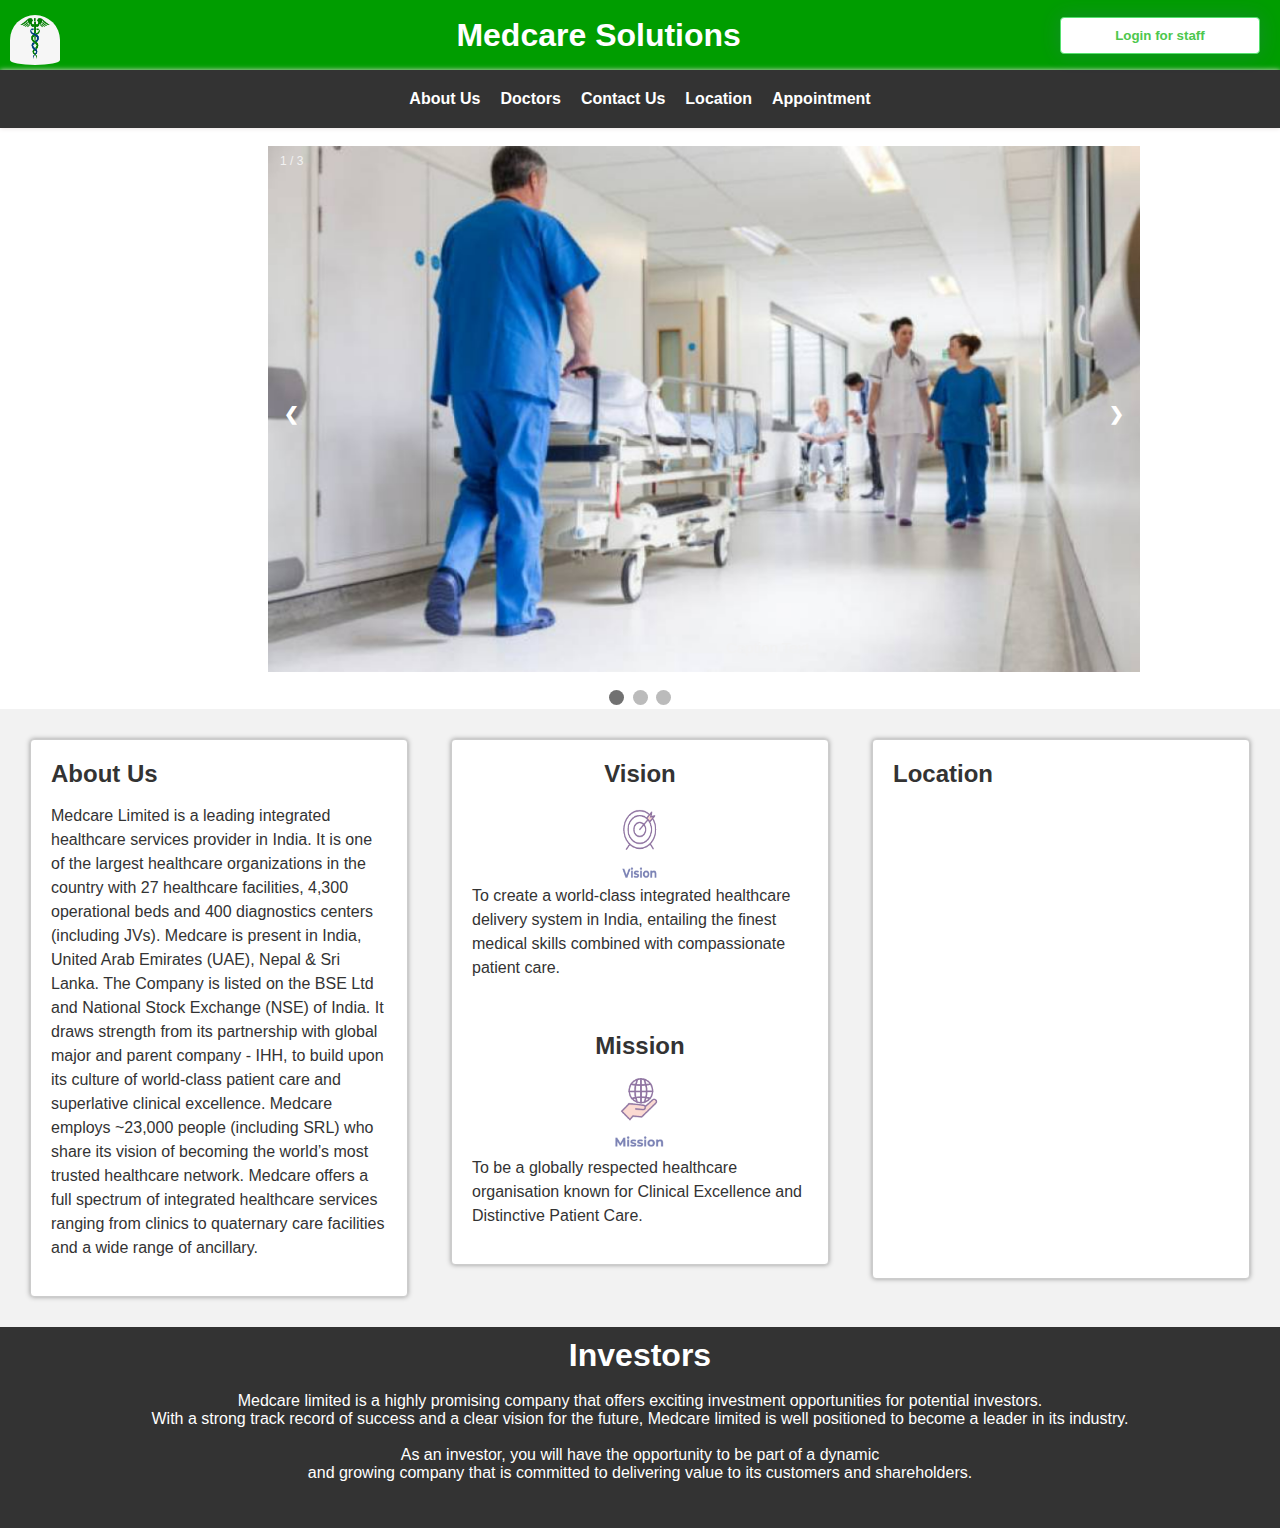
==== index.html @ 5ce8e034 "third" ====
<!DOCTYPE html>
<html lang="en">
<head>
    <meta charset="UTF-8">
    <meta http-equiv="X-UA-Compatible" content="IE=edge">
    <meta name="viewport" content="width=device-width, initial-scale=1.0">
    <title>Medcare Home</title>
	<link rel="icon" type="image/x-icon" href="healthcare_logo.png">
    <link rel="stylesheet" href="style.css">
	<link rel="stylesheet" href="slideshow.css">
    <style>
		body {
			font-family: Arial, sans-serif;
			margin: 0;
			padding: 0;
		}

		header, nav, main, footer {
			padding: 10px;
		}

		header {
			background-color: #009d00;
			color: #fff;
			text-align: center;
		}

		nav {
			background-color: #333;
			color: #fff;
			text-align: center;
			display: flex;
			justify-content: center;
			align-items: center;
		}

		nav a {
			display: inline-block;
			padding: 10px;
			color: #fff;
			text-decoration: none;
		}

		nav a:hover {
			background-color: #ddd;
			color: #333;
		}

		main {
			display: flex;
			flex-wrap: wrap;
			justify-content: space-between;
			align-items: flex-start;
			background-color: #f2f2f2;
		}

		section {
			flex-basis: 30%;
			margin: 20px;
			padding: 20px;
			border: 1px solid #ccc;
			border-radius: 4px;
			box-sizing: border-box;
			
		}

		section h2 
		{
			margin-top: 0;
		}

		form {
			width: 100%;
		}

		form label {
			display: block;
			font-weight: bold;
			margin-bottom: 10px;
		}


		form input[type="submit"] {
			background-color: #333;
			color: #fff;
			padding: 10px;
			border: none;
			border-radius: 4px;
			cursor: pointer;
		}

		form input[type="submit"]:hover {
			background-color: #fff;
			color: #333;
		}

		footer {
			background-color: #333;
			color: #fff;
			text-align: center;
		}

		@media screen and (max-width: 768px) {
			main {
				flex-direction: column;
				align-items: center;
			}

			section {
				flex-basis: 80%;
			}
		}
	</style>
</head>
<body>
    <header>
		<div class="site-logo">
			<img src="healthcare_logo.png" alt="logo" height="70px" width="50px" style="padding-bottom: 20px; border-radius: 30px;">
		</div>
		<p style="text-align: left center; padding-right: 100pt;"><h1>Medcare Solutions</h1></p>
		<button class="log">Login for staff</button>
		
	</header>

	<nav>
		<a href="#AboutUs" target="_self" rel="noopener noreferrer">About Us</a>
		
		<a href="Doctors.html" target="_blank" rel="noopener noreferrer">Doctors</a>
		<a href="Contact_Us.html" target="_blank" rel="noopener noreferrer">Contact Us</a>
		<a href="#abc">Location</a>
		<a href="Appointment.html" target="_blank" rel="noopener noreferrer">Appointment</a>
	</nav>
	<br>
	<div class="slideshow-container">

		<div class="mySlides fade">
		  <div class="numbertext">1 / 3</div>
		  <img src="img_1.png" style="width:100%">
		  <div class="text">Caption Text</div>
		</div>
		
		<div class="mySlides fade">
		  <div class="numbertext">2 / 3</div>
		  <img src="img_2.png" style="width:100%">
		  <div class="text">Caption Two</div>
		</div>
		
		<div class="mySlides fade">
		  <div class="numbertext">3 / 3</div>
		  <img src="img_3.png" style="width:850px;height: 450px;">
		  <div class="text">Caption Three</div>
		</div>
		
		<a class="prev" onclick="plusSlides(-1)">❮</a>
		<a class="next" onclick="plusSlides(1)">❯</a>
		
		</div>
		<br>
		
		<div style="text-align:center">
		  <span class="dot" onclick="currentSlide(1)"></span> 
		  <span class="dot" onclick="currentSlide(2)"></span> 
		  <span class="dot" onclick="currentSlide(3)"></span> 
		</div>
		<script src="slideshow.js"></script>


	<main>
		

		<section id="AboutUs">
			<h2>About Us</h2>
			<p>Medcare Limited  is a leading integrated healthcare services provider 
				in India. It is one of the largest healthcare organizations in the country with 27 healthcare facilities, 4,300
				operational beds and 400 diagnostics centers (including JVs). Medcare is present in India, United Arab Emirates (UAE), Nepal 
				& Sri Lanka. The Company is listed on the BSE Ltd and National Stock Exchange (NSE) of India. It draws strength from its partnership
				 with global major and parent company - IHH, to build upon its culture of world-class patient care and superlative clinical excellence. 
				 Medcare employs ~23,000 people (including SRL) who share its vision of becoming the world’s most trusted healthcare network. Medcare offers a 
				 full spectrum of integrated healthcare services ranging from clinics to quaternary care facilities and a wide range of ancillary.</p>
        </section>
        <section>
			<h2 style="text-align: center;">Vision</h2>
			<img src="Vision.png" alt="visionn" style="height: 80px; width: 70px;" class="center">
			<p>To create a world-class integrated healthcare delivery system in India, entailing the 
				finest medical skills combined  with compassionate patient care.</p>
		<br><br>
			<h2 style="text-align: center;">Mission</h2>
			<img src="Mission.png" alt="misionn" style="height: 80px;width: 70px;" class="center">
			<p>To be a globally respected healthcare organisation known for Clinical Excellence and Distinctive Patient Care.</p>
		</section>

		

		<section id="abc">
			<h2>Location</h2>
			<iframe src="https://www.google.com/maps/embed?pb=!1m18!1m12!1m3!1d3580.0987731749017!2d-80.19004238432217!3d25.774238083650046!2m3!1f0!2f0!3f0!3m2!1i1024!2i768!4f13.1!3m3!1m2!1s0x0%3A0x0!2zNDXCsDQ5JzUzLjIiTiA4MMKwMjgnMjAuMCJQ!5e0!3m2!1sen!2sus!4v1618031237161!5m2!1sen!2sus" width="100%" height="450" style="border:0;" allowfullscreen="" loading="lazy"></iframe>
		</section>

		
	</main>

	<footer>
		<p style="text-align: center;"><h1>Investors</h1></p>
		<br>
		<p>Medcare limited is a highly promising company that offers exciting investment opportunities for potential investors.<br>
			With a strong track record of success and a clear vision for the future, Medcare limited is well positioned to become a leader in its industry.</p>
		<br>
		<p>As an investor, you will have the opportunity to be part of a dynamic  <br> and growing company that is committed to delivering value to its customers and shareholders.</p> 
		<br><br>
	</footer>

    <script>
		

		function validateForm(form) {
			let isValid = true;
			const inputs = form.querySelectorAll('input, select, textarea');
			inputs.forEach(input => {
				if (input.required && !input.value.trim()) {
					input.classList.add('invalid');
					isValid = false;
				} else {
					input.classList.remove('invalid');
				}
			});
			return isValid;
		}
	</script>

    
</body>
</html>
---- style.css ----
*{
			box-sizing: border-box;
			margin: 0;
			padding: 0;
		}

		body {
			font-family: Arial, sans-serif;
			background-color: white;
			color: #333;
		}

		.site-logo {
			height: 4px;
			width: 4px;
			border-radius: 5px;
			padding-top: 5px;
			padding-bottom: 45px;
		  }

		header {
			display: flex;
			align-items: center;
			justify-content: space-between;
			padding: 1rem;
			background-color: green;
			color: white;
		}

		header h1 {
			font-size: 2rem;
			margin: 0;
		}

		nav {
			display: flex;
			
			align-items: center;
			padding: 1rem;
			background-color: rgb(35, 34, 34);
			text-decoration-color: aliceblue;
			color: aliceblue;
			box-shadow: 0px 0px 5px #e2d9d9;
		}

		nav ul {
			display: flex;
			list-style: none;
		}

		nav li {
			margin-left: 1rem;
		}

		nav a {
			color: #9c9c9c;
			text-decoration: none;
			font-weight: bold;
			padding: 0.5rem;
			transition: all 0.3s ease;
		}

		nav a:hover {
			background-color: green;
			color: white;
		}

		main {
			display: flex;
			flex-wrap: wrap;
			justify-content: space-between;
			padding: 2rem;
			background-color: rgba(190, 254, 234, 0.87);
			

		}

		section {
			flex-basis: 45%;
			margin-bottom: 2rem;
			padding: 2rem;
			background-color: white;
			box-shadow: 0px 0px 5px #999;
			border: solid black 3px;
			
		}

		section h2 {
			margin-bottom: 1rem;
			font-size: 1.5rem;
		}

		section label {
			display: block;
			margin-bottom: 0.5rem;
			font-weight: bold;
		}

		section input,
		section select {
			width: 100%;
			padding: 0.5rem;
			margin-bottom: 1rem;
			border: 1px solid #ccc;
			border-radius: 3px;
			font-size: 1rem;
			font-family: Arial, sans-serif;
			color: #333;
			transition: all 0.3s ease;
		}

		section input:hover,
		section select:hover,
		section input:focus,
		section select:focus {
			border-color: green;
			outline: none;
		}

		section input[type="submit"] {
			background-color: green;
			color: white;
			border: none;
			cursor: pointer;
			transition: all 0.3s ease;
		}

		section input[type="submit"]:hover {
			background-color: white;
			color: green;
			border: 2px solid green;
		}

		section input[type="submit"]:active {
			transform: scale(0.95);
		}

		section p {
			margin-bottom: 1rem;
			line-height: 1.5;
		}

		.invalid {
			border-color: red !important;
		}

		@media screen and (max-width: 768px) {
			header h1 {    
    font-size: 1.5rem;
}

nav {
    flex-direction: column;
    align-items: flex-start;
    padding: 1rem 0;
}

nav ul {
    flex-direction: column;
}

nav li {
    margin: 0.5rem 0;
}

nav a {
    padding: 0.25rem 0;
    border-bottom: 2px solid transparent;
}

nav a:hover,
nav a.active {
    background-color: green;
    color: white;
    border-bottom-color: white;
}

main {
    padding: 1rem;
}

section {
    flex-basis: 100%;
}

section + section {
    margin-top: 2rem;
	}
}

.log {
	color: rgb(77, 199, 77);
	background-color: rgba(255, 255, 255, 1);
	border: 1px solid rgb(85, 224, 110);
  }
  button {
	cursor: pointer;
	border: 0;
	border-radius: 4px;
	font-weight: 600;
	margin: 0 10px;
	width: 200px;
	padding: 10px 0;
	box-shadow: 0 0 20px rgba(104, 85, 224, 0.2);
	transition: 0.4s;
  }
  button:hover {
	color: white;
	
	box-shadow: 0 0 20px rgba(104, 85, 224, 0.6);
	background-color: rgb(96, 224, 85);
  }
  .center{

	display: block;
	margin-left: auto;
	margin-right: auto;
	width: 50%;
  }
---- slideshow.css ----
* {box-sizing: border-box}
body {font-family: Verdana, sans-serif; margin:0}
.mySlides {display: none}
img {vertical-align: middle;}
/* Slideshow container */
.slideshow-container {
    max-width: 1000px;
    position: relative;
    margin: auto;
    padding-left: 10%;
  }
  
  /* Next & previous buttons */
  .prev, .next {
    cursor: pointer;
    position: absolute;
    top: 50%;
    width: auto;
    padding: 16px;
    margin-top: -22px;
    color: white;
    font-weight: bold;
    font-size: 18px;
    transition: 0.6s ease;
    border-radius: 0 3px 3px 0;
    user-select: none;
  }
  
  /* Position the "next button" to the right */
  .next {
    right: 0;
    border-radius: 3px 0 0 3px;
  }
  
  /* On hover, add a black background color with a little bit see-through */
  .prev:hover, .next:hover {
    background-color: rgba(0,0,0,0.8);
  }
  
  /* Caption text */
  .text {
    color: #f2f2f2;
    font-size: 15px;
    padding: 8px 12px;
    position: absolute;
    bottom: 8px;
    width: 100%;
    text-align: center;
  }
  
  /* Number text (1/3 etc) */
  .numbertext {
    color: #f2f2f2;
    font-size: 12px;
    padding: 8px 12px;
    position: absolute;
    top: 0;
  }
  
  /* The dots/bullets/indicators */
  .dot {
    cursor: pointer;
    height: 15px;
    width: 15px;
    margin: 0 2px;
    background-color: #bbb;
    border-radius: 50%;
    display: inline-block;
    transition: background-color 0.6s ease;
  }
  
  .active, .dot:hover {
    background-color: #717171;
  }
  
  /* Fading animation */
  .fade {
    animation-name: fade;
    animation-duration: 1.5s;
  }
  
  @keyframes fade {
    from {opacity: .4} 
    to {opacity: 1}
  }
  
  /* On smaller screens, decrease text size */
  @media only screen and (max-width: 300px) {
    .prev, .next,.text {font-size: 11px}
  }
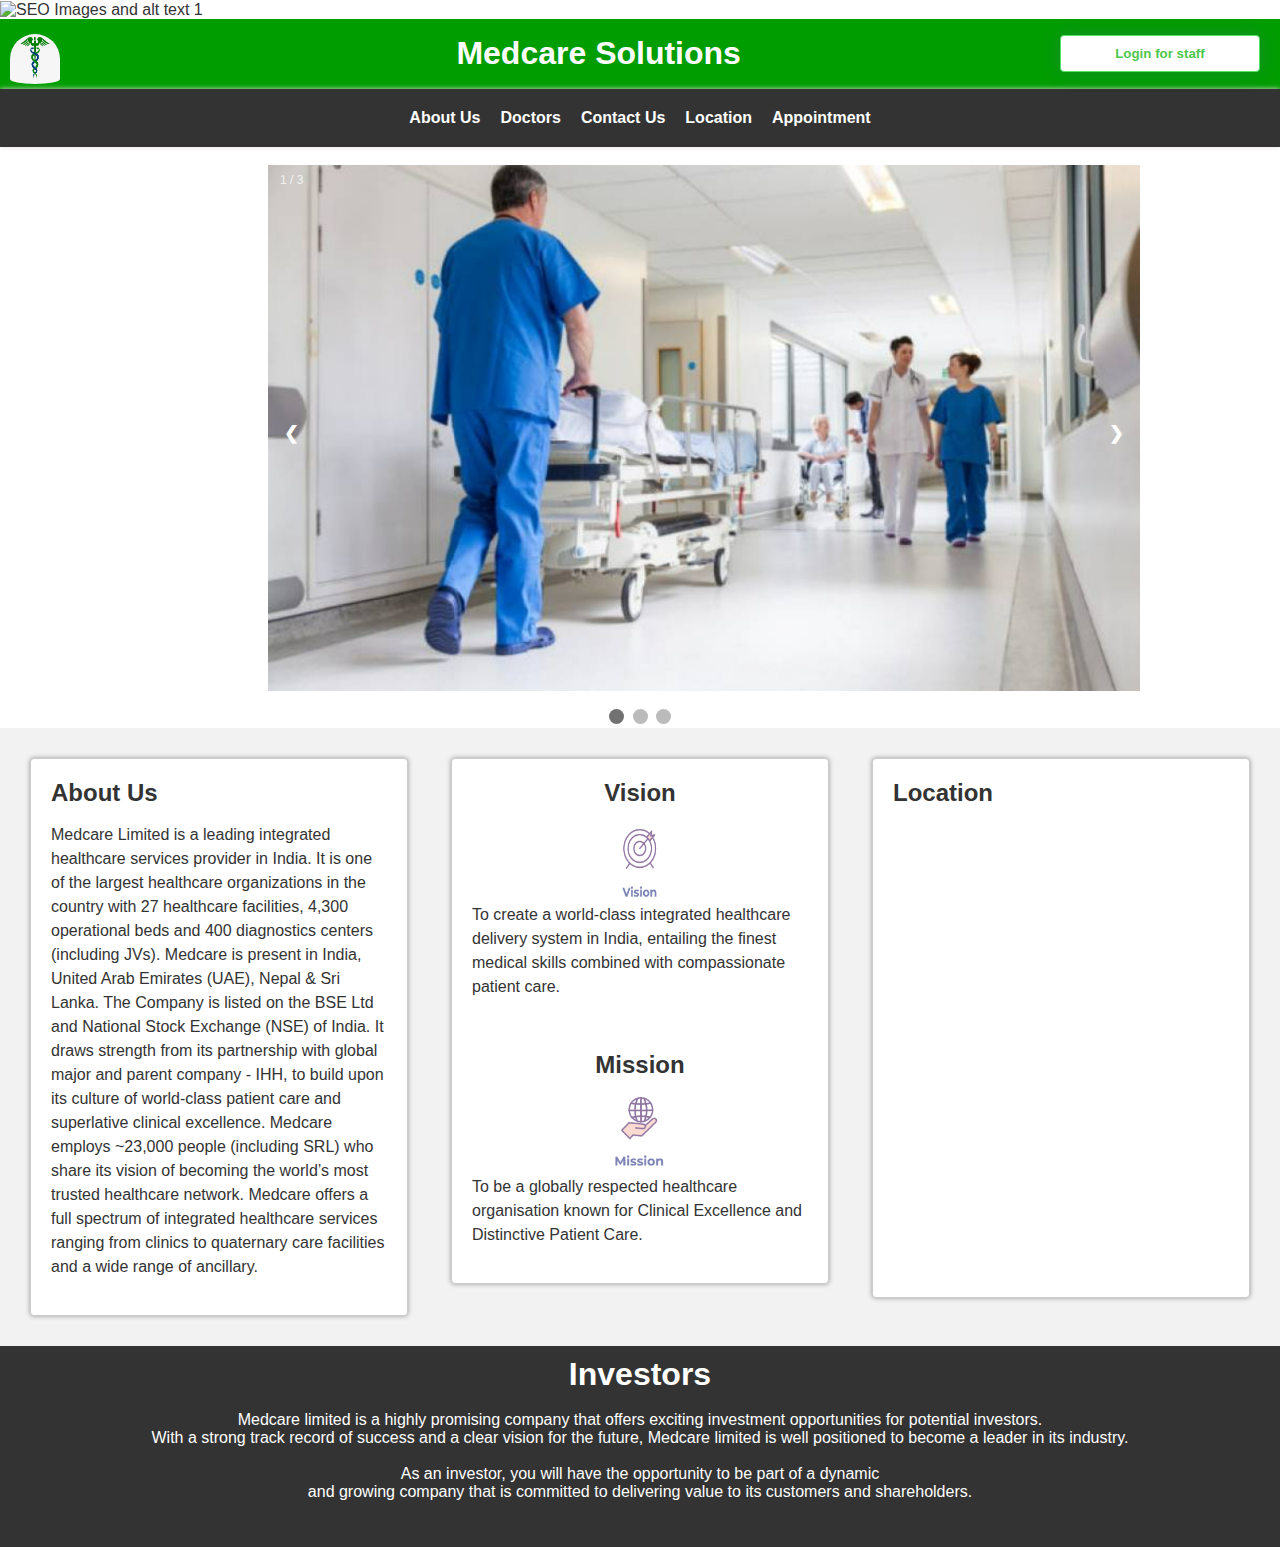
==== commit 225da60c: "SEO update" ====
--- a/index.html
+++ b/index.html
@@ -1,10 +1,40 @@
 <!DOCTYPE html>
 <html lang="en">
 <head>
+	<script async src="https://www.googletagmanager.com/gtag/js?id=G-P3DFXZ51NG"></script>
+	<script>
+		window.dataLayer = window.dataLayer || [];
+		function gtag() { dataLayer.push(arguments); }
+		gtag('js', new Date());
+
+		gtag('config', 'G-P3DFXZ51NG');
+	</script>
+	<!-- Google Tag Manager -->
+	<script>(function (w, d, s, l, i) {
+			w[l] = w[l] || []; w[l].push({
+				'gtm.start':
+					new Date().getTime(), event: 'gtm.js'
+			}); var f = d.getElementsByTagName(s)[0],
+				j = d.createElement(s), dl = l != 'dataLayer' ? '&l=' + l : ''; j.async = true; j.src =
+					'https://www.googletagmanager.com/gtm.js?id=' + i + dl; f.parentNode.insertBefore(j, f);
+		})(window, document, 'script', 'dataLayer', 'GTM-NF2DF7J2');</script>
+	<!-- End Google Tag Manager -->
+
+
     <meta charset="UTF-8">
+
+	<meta name="description" content="Medcare-solutionss | Cutting-edge medcare solutions offering personalized, AI-driven healthcare services, telemedicine, and real-time patient care for improved health outcomes.">
+	<meta name="keywords" content="Medcare technology solutions, Next-gen health services, Medical software solutions,AI in healthcare,Virtual care platform,medcare-soultionss">
+	<meta name="robots" content="index, follow">
+	<meta http-equiv="refresh" content="30">
+
+	<img src="seo/images/images-and-alt-text1.png" alt="SEO Images and alt text 1"/>  
+
+
+
     <meta http-equiv="X-UA-Compatible" content="IE=edge">
     <meta name="viewport" content="width=device-width, initial-scale=1.0">
-    <title>Medcare Home</title>
+    <title>Medcare Home | Innovative Medcare Solutions | AI-Driven Healthcare Services</title>
 	<link rel="icon" type="image/x-icon" href="healthcare_logo.png">
     <link rel="stylesheet" href="style.css">
 	<link rel="stylesheet" href="slideshow.css">
@@ -113,6 +143,11 @@
 	</style>
 </head>
 <body>
+
+	<!-- Google Tag Manager (noscript) -->
+	<noscript><iframe src="https://www.googletagmanager.com/ns.html?id=GTM-NF2DF7J2" height="0" width="0"
+			style="display:none;visibility:hidden"></iframe></noscript>
+	<!-- End Google Tag Manager (noscript) -->
     <header>
 		<div class="site-logo">
 			<img src="healthcare_logo.png" alt="logo" height="70px" width="50px" style="padding-bottom: 20px; border-radius: 30px;">
